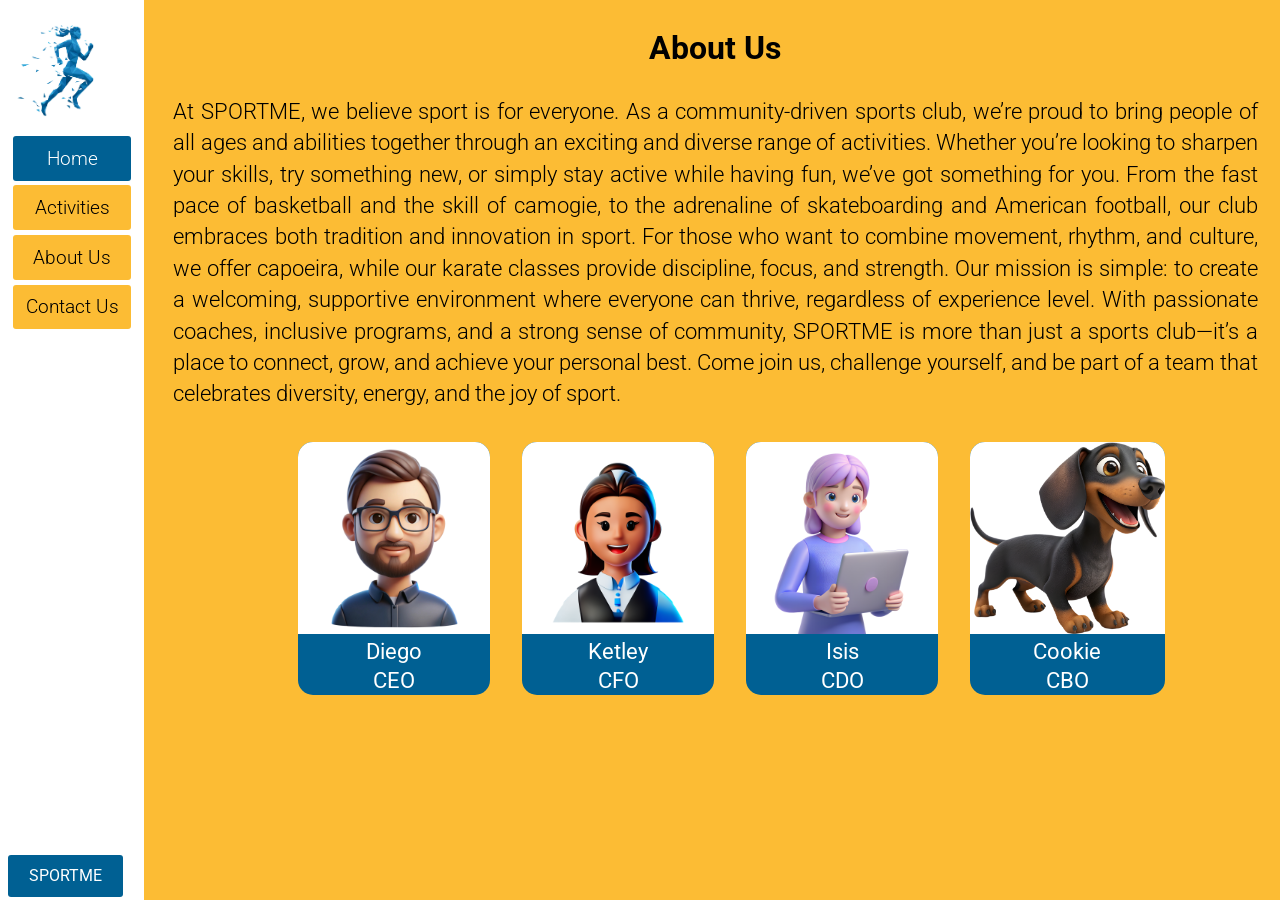
==== pages/about-us/index.html @ 5191e12d "Add files via upload" ====
<!DOCTYPE html>
<html>
<head>
  <link href="https://fonts.googleapis.com/css?family=Damion" rel="stylesheet">
  <link href="https://fonts.googleapis.com/css?family=Rubik" rel="stylesheet">
  <link rel="preconnect" href="https://fonts.googleapis.com">
  <link rel="preconnect" href="https://fonts.gstatic.com" crossorigin>
  <link href="https://fonts.googleapis.com/css2?family=Roboto+Flex:opsz,wght@8..144,100..1000&family=Roboto+Serif:ital,opsz,wght@0,8..144,100..900;1,8..144,100..900&family=Roboto:ital,wght@0,100..900;1,100..900&display=swap" rel="stylesheet">
  <link rel="stylesheet" type="text/css"  href="style.css">
  <link rel="stylesheet" type="text/css" href="reset.css">
  <meta charset="UTF-8">
  <!-- META ATRIBUTE THAT ALLOW SCREEN TO BE RESPISIVE TO DEVICE: -->
  <meta name="viewport" content="width=device-width, initial-scale=1">

</head>

<header>
    <title>ABOUT US</title>
</header>

<body>

<!--?NAVEGATION LEFT TAB-->

    <section class="background">
        <div class="background-white">      <!--!CHILDREN ONE-->
            <div class="navegation">
                <div><img src="../../resources/img/Logo.jpg"></div>
                <div class="brand"><a href="../../index.html"><p>Home</p></a></div>
                <div class="nav-text"><a href="../activities/index.html"><p>Activities</p></a></div>
                <div class="nav-text"><a href="../about-us/index.html"><p>About Us</p></a></div>
                <div class="nav-text"><a href="../../pages/contact-us/index.html"><p>Contact Us</p></a></div>
            </div>
        <footer>
            <p>SPORTME</p>
        </footer>
        </div>

<!--?NAVEGATION IMAGES CENTER-->%

        <div class="background-orange">  <!--!CHILDREN TWO-->
            <div class="activities-grid">
                <div><h1>About Us</h1></div>
                <div class="flex-content">
                    <p>At <strong>SPORTME</strong>, we believe sport is for everyone. As a community-driven sports club, we’re proud to bring people of all ages and abilities together through an exciting and diverse range of activities. Whether you’re looking to sharpen your skills, try something new, or simply stay active while having fun, we’ve got something for you.

                    From the fast pace of basketball and the skill of camogie, to the adrenaline of skateboarding and American football, our club embraces both tradition and innovation in sport. For those who want to combine movement, rhythm, and culture, we offer capoeira, while our karate classes provide discipline, focus, and strength.

                    Our mission is simple: to create a welcoming, supportive environment where everyone can thrive, regardless of experience level. With passionate coaches, inclusive programs, and a strong sense of community, <strong>SPORTME</strong> is more than just a sports club—it’s a place to connect, grow, and achieve your personal best.

                    Come join us, challenge yourself, and be part of a team that celebrates diversity, energy, and the joy of sport.</p>
                </div>
                <div>
                    <div class="team">
                        <div class="personel">
                            <img src="../../resources/img/Diego.png">
                            <p>Diego</p>
                            <p>CEO</p>
                        </div>

                        <div class="personel">
                            <img src="../../resources/img/Ketley.png">
                            <p>Ketley</p>
                            <p>CFO</p>
                        </div>

                        <div class="personel">
                            <img src="../../resources/img/Isis.png">
                            <p>Isis</p>
                            <p>CDO</p>
                        </div>

                        <div class="personel cookie">
                            <img src="../../resources/img/Cookie.png">
                            <p>Cookie</p>
                            <p>CBO</p>
                        </div>
                    </div>


                </div>
            </div>
        </div>
    </section>
</body>
---- pages/about-us/style.css ----
/* Universal Styles */
* {
  box-sizing: border-box;
}

html {                      /**ROOT FONT SIZE*/
    font-size: 16px;
    height: 100%;
}

body {
    background-color: #fcbc34;
    height: 100%;
}

.background {                      /*!TWO CHILDREN SIDE BY SIDE WITH FLEX*/
    /*border: 4px solid purple;*/
    display: flex;
    height: 100%;
}


/*? --------------------NAV BAR ON THE LEFT SETTINGS START-----------------*/


.background-white {                
    /*border: 3px solid peru;*/
    height: 100%;
    background-color: white;
    padding: .5rem;
    position: fixed;
}

/*.navegation {
    /*border: 2px solid blue;
}*/

section div img {           /*LOGO SETTINGS*/
    /*border: 2px solid red;*/
    width: 7.5rem;
    height: 7.5rem;
}

.navegation p {
    /*border: 2px solid salmon;*/
    font-family: "Roboto";
    font-size: 1.2rem;
    font-weight: 300;
    text-align: center;
    margin: 0.3rem;
    padding: .8rem;
    border-radius: 3px;
    background-color: #fcbc34;
}

.navegation p:hover {
    opacity: 0.9;
    box-shadow: .2rem .2rem .2rem rgba(0, 0, 0, .4);
}

.brand-container {
    /*border: 2px solid  black;*/
    height: 5rem;
    align-content:end;
}

.navegation .brand p {
    background-color: #006093;
    color: white;
    margin-bottom: 0px;
}

.navegation .brand p:hover {
    opacity: 0.9;
    box-shadow: .2rem .2rem .2rem rgba(0, 0, 0, .4);
}

footer p {
    font-family: "Roboto";
    position: absolute;
    bottom: 3px;
    padding: .8rem 1.3rem .8rem 1.3rem;
    border-radius: 3px;
    text-align: center;
    justify-self: center;
    background-color: #006093;
    color: white;
}

/*? --------------------NAV BAR ON THE LEFT SETTINGS END-----------------*/

/*? --------------------CONTENT ON RIGHT SETTINGS START-----------------*/

.background-orange {
    /*border: 3px solid orangered;*/
    font-family: "Roboto";
    margin-left: 160px;
    width: auto;
    height: 100%;
    margin-right: 1.4rem;
}

.background-orange h1 {
    /*border: 2px solid yellow;*/
    text-align: center;
    font-family: "Roboto";
    font-size: 2rem;
    font-weight: 700;
    padding-top: 2rem;
}

.activities-grid {
    /*border: 2px solid blue;*/
    font-size: 1.4rem;
}

section .flex-content {
    /*border: 2px solid brown;*/
    padding-top: 2rem;
    text-align: center;  
}

section .flex-content p {
    /*border: 2px solid brown;*/
    flex-wrap: wrap;
    font-family: "Roboto"; 
    font-size: 1.4rem;
    font-weight: 300;
    text-align: justify;
    line-height: 1.4;
}

.team {
    /*border: 2px solid green;*/
    display: flex;
    flex-wrap: wrap;
    justify-content: center;
    padding: 2rem;
}

.personel {
    justify-items: center;
    text-align: center;
    margin-left: 2rem;
    margin-bottom: 2rem;
    background-color: #006093;
    border-radius: 15px;
}

section .team img {
    height: 12rem;
    width: auto;
    background-color: white;
    border-top-left-radius: 15px;
    border-top-right-radius: 15px;
    
}

section .team p {
    font-family: "Roboto";
    line-height: 1.3;
    justify-content: center;
    color: white;
}


/*? --------------------CONTENT ON RIGHT SETTINGS END-----------------*/

/*& -----------------PHONE CONTENT ON RIGHT SETTINGS START-------------*/

@media only screen and (max-width: 450px) and (orientation: portrait) {
    section .flex-content p {
    font-size: 1rem;
    }

    .background-orange {
        margin-left: 140px;
    }

    .team {
        /*border: 2px solid blue;*/
        padding: 0px;
        margin: 0px;
    }

    .personel {
        justify-self: center;
        margin: 1px 1px 1px 1px;
    }

    section .team img {
        height: 6rem;
        width: auto;
        margin: 0px;
        padding: 0px;
    }

    .background-orange {
        margin-right: .5rem;
    }
}

    @media only screen and (max-height: 380px) and (orientation: landscape) {
        footer p {
            display: none;
    }
}

/*& -----------------PHONE CONTENT ON RIGHT SETTINGS END-------------*/
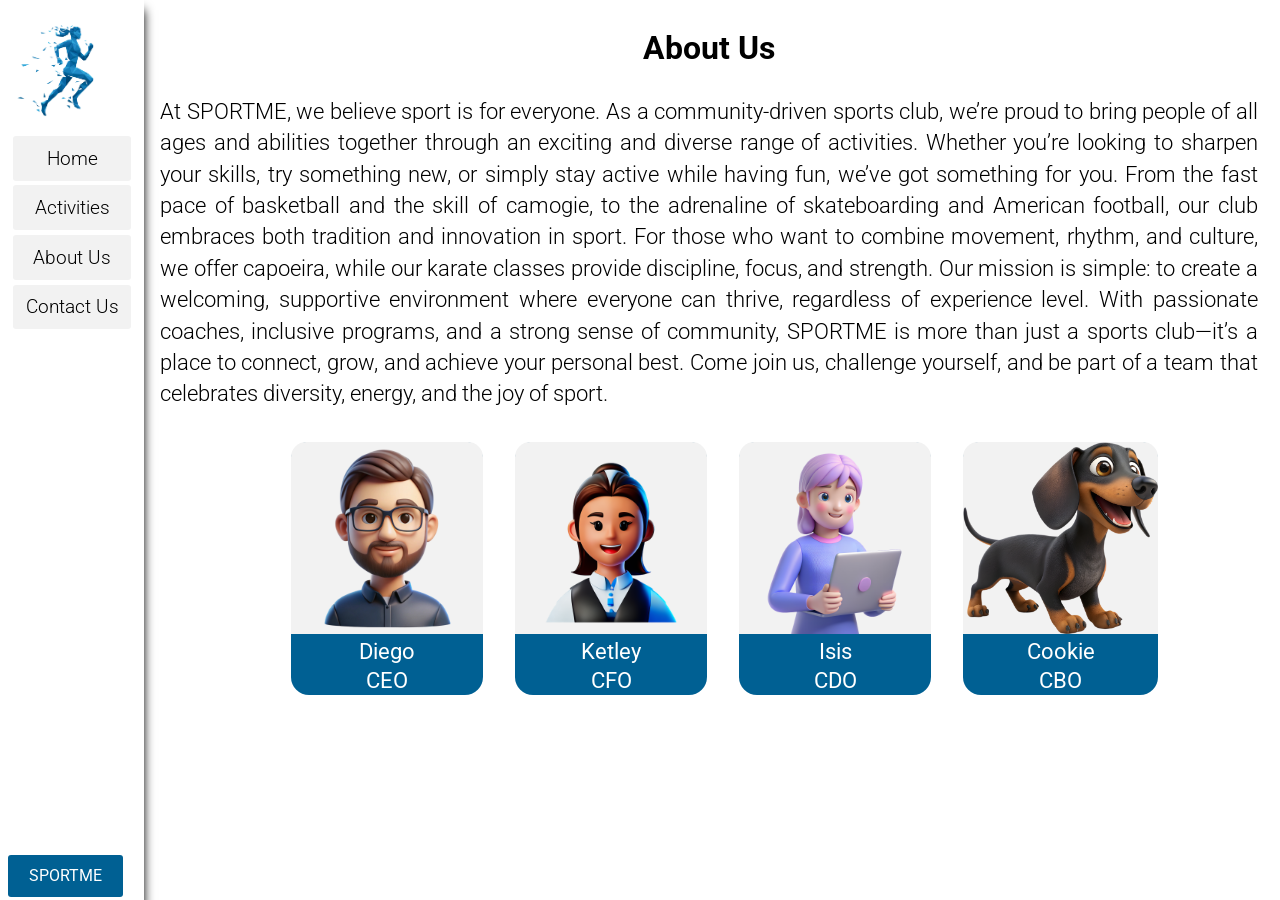
==== commit 0d1609cb: "Add files via upload" ====
--- a/pages/about-us/index.html
+++ b/pages/about-us/index.html
@@ -36,7 +36,7 @@
         </footer>
         </div>
 
-<!--?NAVEGATION IMAGES CENTER-->%
+<!--?NAVEGATION IMAGES CENTER-->
 
         <div class="background-orange">  <!--!CHILDREN TWO-->
             <div class="activities-grid">
--- a/pages/about-us/style.css
+++ b/pages/about-us/style.css
@@ -10,7 +10,7 @@
 }
 
 body {
-    background-color: #fcbc34;
+    background-color: white;
     height: 100%;
 }
 
@@ -27,9 +27,9 @@
 .background-white {                
     /*border: 3px solid peru;*/
     height: 100%;
-    background-color: white;
     padding: .5rem;
     position: fixed;
+    box-shadow: 0 10px 10px #000000;
 }
 
 /*.navegation {
@@ -48,14 +48,17 @@
     font-size: 1.2rem;
     font-weight: 300;
     text-align: center;
+    word-break: break-all;
     margin: 0.3rem;
     padding: .8rem;
     border-radius: 3px;
-    background-color: #fcbc34;
+    background-color: hsl(0, 0%, 95%);
 }
 
 .navegation p:hover {
-    opacity: 0.9;
+    background-color: #006093;
+    transition: .5s background-color;
+    color: white;
     box-shadow: .2rem .2rem .2rem rgba(0, 0, 0, .4);
 }
 
@@ -66,13 +69,14 @@
 }
 
 .navegation .brand p {
-    background-color: #006093;
-    color: white;
+    background-color: hsl(0, 0%, 95%);
     margin-bottom: 0px;
 }
 
 .navegation .brand p:hover {
-    opacity: 0.9;
+    background-color: #006093;
+    transition: .5s background-color;
+    color: white;
     box-shadow: .2rem .2rem .2rem rgba(0, 0, 0, .4);
 }
 
@@ -145,13 +149,13 @@
     margin-left: 2rem;
     margin-bottom: 2rem;
     background-color: #006093;
-    border-radius: 15px;
+    border-radius: 18px;
 }
 
 section .team img {
     height: 12rem;
     width: auto;
-    background-color: white;
+    background-color: hsl(0, 0%, 95%);
     border-top-left-radius: 15px;
     border-top-right-radius: 15px;
     
@@ -175,7 +179,7 @@
     }
 
     .background-orange {
-        margin-left: 140px;
+        margin-left: 150px;
     }
 
     .team {
